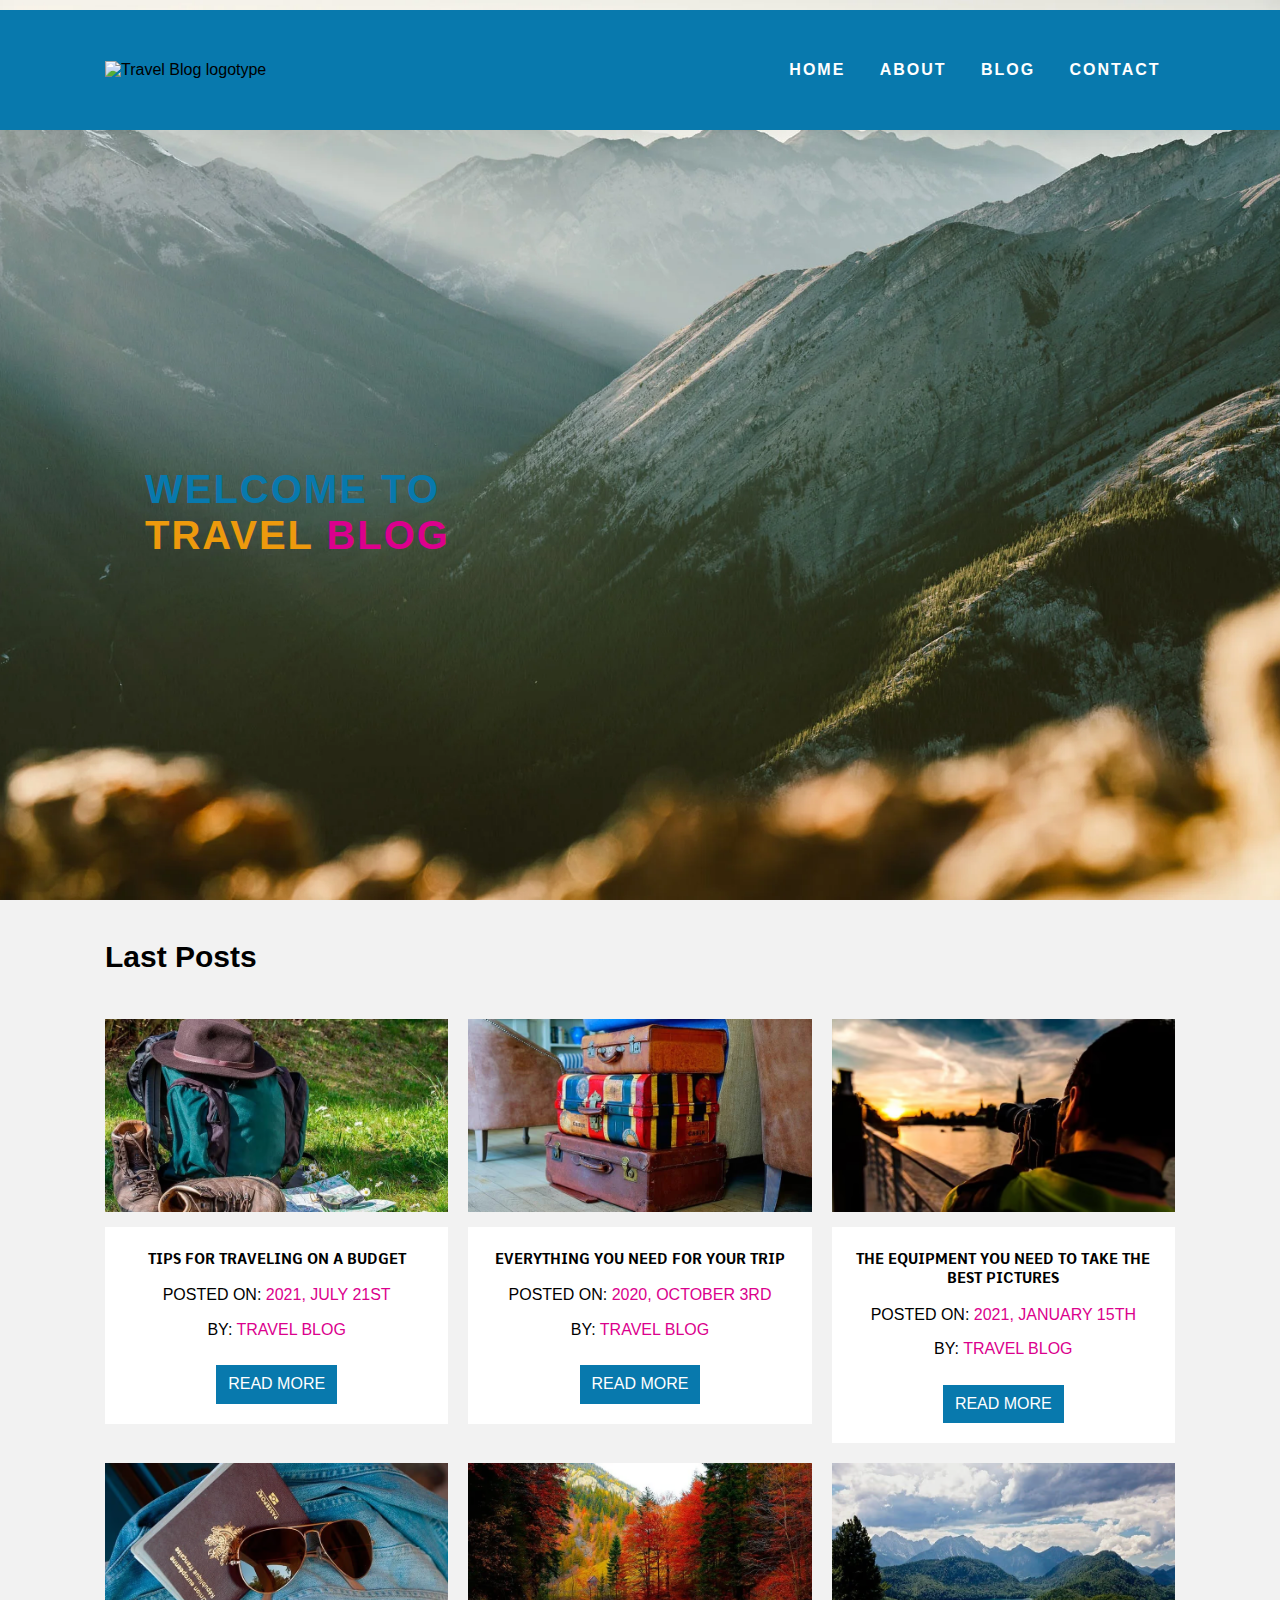
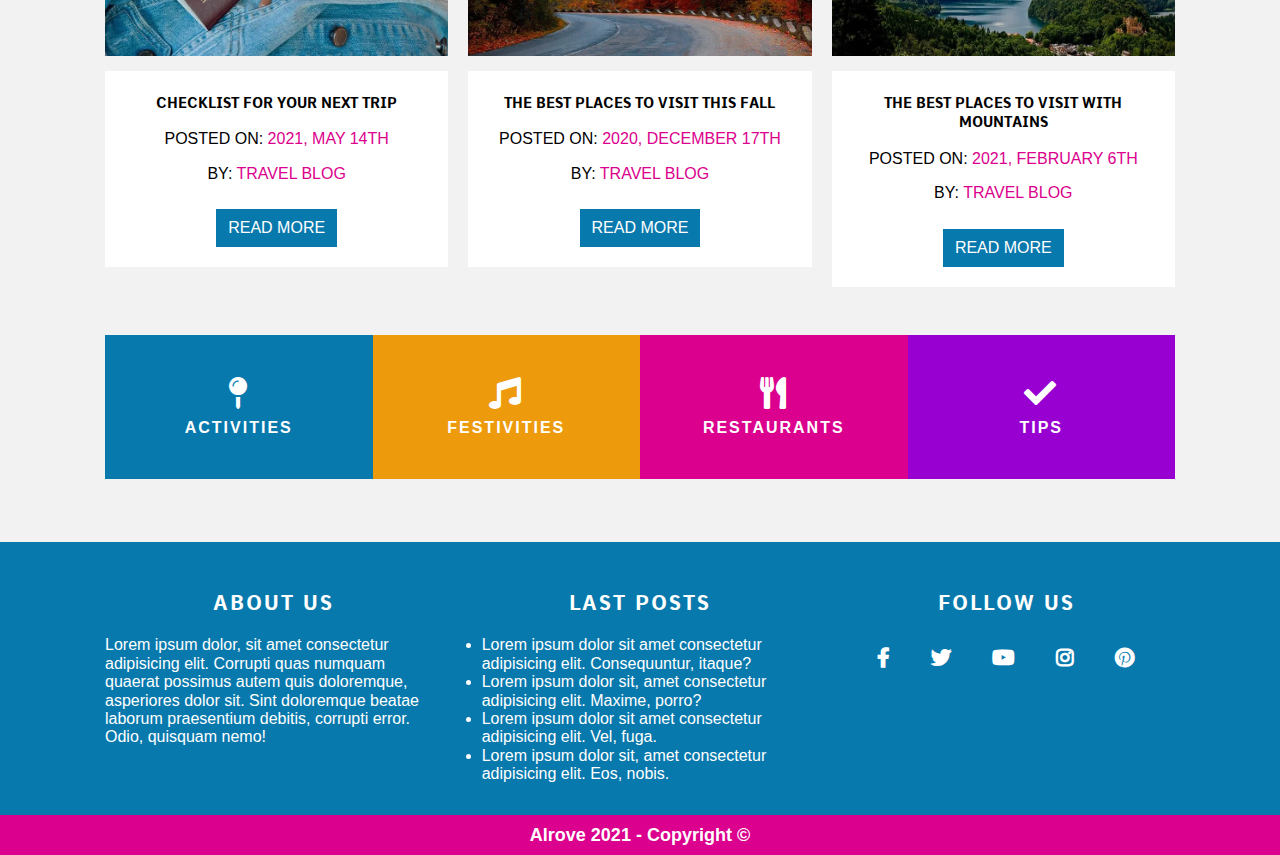
==== index.html @ 1241c1ed "Add files via upload" ====
<!DOCTYPE html>
<html lang="en-US">
    <head>
        <meta charset="UTF-8">
        <meta http-equiv="X-UA-Compatible" content="IE=edge">
        <meta name="viewport" content="width=device-width, initial-scale=1.0">
        <meta name="theme-color" content="#0879AD">
        <meta name="msapplication-TileColor" content="#0879AD">
        <meta name="description" content="The best place on the web to look for tips and advice on traveling.">
        <meta name="copyright" content="Alrove 2021 - Copyright &copy;">
        <meta name="author" content="Said Alejandro">
        <title>Home | Travel Blog</title>
        <!-- *** OG FACEBOOK *** -->
        <meta property="og:url" content="https://said-alrove.github.io/travel-blog/">
        <meta property="og:locale" content="en_US">
        <meta property="og:image" content="https://said-alrove.github.io/travel-blog/assets/icons/open-graph.png">
        <meta property="og:image:type" content="img/png">
        <meta property="og:image:width" content="800">
        <meta property="og:image:height" content="450">
        <meta property="og:image:alt" content="A backpack with a passport and glasses">
        <meta property="og:title" content="Home | Travel Blog">
        <meta property="og:description" content="The best place on the web to look for tips and advice on traveling.">
        <!-- *** OG TWITTER *** -->
        <meta name="twitter:card" content="summary_large_image"> 
        <meta name="twitter:creator" content="@said_alrove">
        <meta name="twitter:image" content="https://said-alrove.github.io/travel-blog/assets/icons/open-graph.png">
        <meta name="twitter:image:alt" content="A backpack with a passport and glasses">
        <meta name="twitter:title" content="Home | Travel Blog">
        <meta name="twitter:description" content="The best place on the web to look for tips and advice on traveling.">
        <!-- *** ICONS *** -->
        <link rel="apple-touch-icon" href="https://said-alrove.github.io/travel-blog/assets/icons/apple-touch-icon.png">
        <link rel="shortcut icon" href="https://said-alrove.github.io/travel-blog/assets/icons/icon-192.png"> 
        <link rel="icon" href="https://said-alrove.github.io/travel-blog/assets/icons/icon-192.png" type="img/png">
        <!-- *** FONT-AWESOME *** -->
        <link rel="preconnect" href="https://cdnjs.cloudflare.com/ajax/libs/font-awesome/5.15.3/css/all.min.css" crossorigin>
        <link rel="stylesheet" href="https://cdnjs.cloudflare.com/ajax/libs/font-awesome/5.15.3/css/all.min.css">
        <!-- *** RESET *** -->
        <link rel="preload" href="https://said-alrove.github.io/travel-blog/styles/normalize.css" as="style">
        <link rel="stylesheet" href="https://said-alrove.github.io/travel-blog/styles/normalize.css">
        <!-- *** STYLESHEET *** -->
        <link rel="preload" href="https://said-alrove.github.io/travel-blog/styles/app.css" as="style">
        <link rel="stylesheet" href="https://said-alrove.github.io/travel-blog/styles/app.css">
        <!-- *** EXTRA *** -->
        <link rel="canonical" href="https://said-alrove.github.io/travel-blog/">
        <link rel="preload" href="https://said-alrove.github.io/travel-blog/scripts/modernizr.js" as="script">
    </head>
    <body>
        <header class="header-container hero-container">
            <div class="bar-wrapper">
                <div class="container">
                    <div class="logotype-container">
                        <picture class="txt-center">
                            <source type="image/avif" srcset="https://said-alrove.github.io/travel-blog/assets/avif/logotype(1).avif">
                            <source type="image/webp" srcset="https://said-alrove.github.io/travel-blog/assets/webp/logotype(1).webp">
                            <img src="https://said-alrove.github.io/travel-blog/assets/webp/logotype(1).webp" alt="Travel Blog logotype">
                        </picture>
                    </div> <!-- .LOGOTYPE-CONTAINER -->
                    <nav class="nav-container">
                        <ul class="nav__list">
                            <li class="nav__item">
                                <a href="https://said-alrove.github.io/travel-blog/">Home</a>
                            </li>
                            <li class="nav__item">
                                <a href="https://said-alrove.github.io/travel-blog/">About</a>
                            </li>
                            <li class="nav__item">
                                <a href="https://said-alrove.github.io/travel-blog/">Blog</a>
                            </li>
                            <li class="nav__item">
                                <a href="https://said-alrove.github.io/travel-blog/">Contact</a>
                            </li>
                        </ul>
                    </nav> <!-- .NAV-CONTAINER -->
                </div> <!-- .CONTAINER -->
            </div> <!-- .BAR-CONTAINER -->
            <div class="hero-content">
                <div class="container">
                    <h1>Welcome to 
                        <span class="clr-2">Travel</span> 
                        <span class="clr-3">Blog</span>
                    </h1>
                </div>
            </div> <!-- .HERO-CONTENT -->
        </header>
        <div class="container">
            <main class="main-container">
                <h2>Last Posts</h2>
                <article class="blogpost">
                    <picture>
                        <source type="image/avif" srcset="https://said-alrove.github.io/travel-blog/assets/avif/blogpost(1)@1x.avif 400w,
                                                          https://said-alrove.github.io/travel-blog/assets/avif/blogpost(1)@2x.avif 800w">
                        <source type="image/webp" srcset="https://said-alrove.github.io/travel-blog/assets/webp/blogpost(1)@1x.webp 400w,
                                                          https://said-alrove.github.io/travel-blog/assets/webp/blogpost(1)@2x.webp 800w">
                        <img src="https://said-alrove.github.io/travel-blog/assets/webp/blogpost(1)@1x.webp" alt="Luggage in the forest" loading="lazy">
                    </picture> <!-- IMAGE -->
                    <div class="blogpost__content">
                        <h3 class="blogpost__heading">
                            Tips for traveling on a budget
                        </h3>
                        <p class="blogpost__paragraph">
                            Posted on: <span>2021, July 21st</span>
                        </p>
                        <p class="blogpost__paragraph">
                            By: <span>Travel Blog</span>
                        </p>
                        <a href="https://said-alrove.github.io/travel-blog/" class="button">Read More</a>
                    </div> <!-- CONTENT -->
                </article>
                <article class="blogpost">
                    <picture>
                        <source type="image/avif" srcset="https://said-alrove.github.io/travel-blog/assets/avif/blogpost(2)@1x.avif 400w,
                                                          https://said-alrove.github.io/travel-blog/assets/avif/blogpost(2)@2x.avif 800w">
                        <source type="image/webp" srcset="https://said-alrove.github.io/travel-blog/assets/webp/blogpost(2)@1x.webp 400w,
                                                          https://said-alrove.github.io/travel-blog/assets/webp/blogpost(2)@2x.webp 800w">
                        <img src="https://said-alrove.github.io/travel-blog/assets/webp/blogpost(2)@1x.webp" alt="Luggage bags" loading="lazy">
                    </picture> <!-- IMAGE -->
                    <div class="blogpost__content">
                        <h3 class="blogpost__heading">
                            Everything you need for your trip
                        </h3>
                        <p class="blogpost__paragraph">
                            Posted on: <span>2020, October 3rd</span>
                        </p>
                        <p class="blogpost__paragraph">
                            By: <span>Travel Blog</span>
                        </p>
                        <a href="https://said-alrove.github.io/travel-blog/" class="button">Read More</a>
                    </div> <!-- CONTENT -->
                </article>
                <article class="blogpost">
                    <picture>
                        <source type="image/avif" srcset="https://said-alrove.github.io/travel-blog/assets/avif/blogpost(3)@1x.avif 400w,
                                                          https://said-alrove.github.io/travel-blog/assets/avif/blogpost(3)@2x.avif 800w">
                        <source type="image/webp" srcset="https://said-alrove.github.io/travel-blog/assets/webp/blogpost(3)@1x.webp 400w,
                                                          https://said-alrove.github.io/travel-blog/assets/webp/blogpost(3)@2x.webp 800w">
                        <img src="https://said-alrove.github.io/travel-blog/assets/webp/blogpost(3)@1x.webp" alt="A person photographing the landscape" loading="lazy">
                    </picture> <!-- IMAGE -->
                    <div class="blogpost__content">
                        <h3 class="blogpost__heading">
                            The equipment you need to take the best pictures
                        </h3>
                        <p class="blogpost__paragraph">
                            Posted on: <span>2021, January 15th</span>
                        </p>
                        <p class="blogpost__paragraph">
                            By: <span>Travel Blog</span>
                        </p>
                        <a href="https://said-alrove.github.io/travel-blog/" class="button">Read More</a>          
                    </div> <!-- CONTENT -->
                </article>
                <article class="blogpost">
                    <picture>
                        <source type="image/avif" srcset="https://said-alrove.github.io/travel-blog/assets/avif/blogpost(4)@1x.avif 400w,
                                                          https://said-alrove.github.io/travel-blog/assets/avif/blogpost(4)@2x.avif 800w">
                        <source type="image/webp" srcset="https://said-alrove.github.io/travel-blog/assets/webp/blogpost(4)@1x.webp 400w,
                                                          https://said-alrove.github.io/travel-blog/assets/webp/blogpost(4)@2x.webp 800w">
                        <img src="https://said-alrove.github.io/travel-blog/assets/webp/blogpost(4)@1x.webp" alt="A backpack with a passport and glasses" loading="lazy">
                    </picture> <!-- IMAGE -->
                    <div class="blogpost__content">
                        <h3 class="blogpost__heading">
                            Checklist for your next trip
                        </h3>
                        <p class="blogpost__paragraph">
                            Posted on: <span>2021, May 14th</span>
                        </p>
                        <p class="blogpost__paragraph">
                            By: <span>Travel Blog</span>
                        </p>
                        <a href="https://said-alrove.github.io/travel-blog/" class="button">Read More</a>
                    </div> <!-- CONTENT -->
                </article>
                <article class="blogpost">
                    <picture>
                        <source type="image/avif" srcset="https://said-alrove.github.io/travel-blog/assets/avif/blogpost(5)@1x.avif 400w,
                                                          https://said-alrove.github.io/travel-blog/assets/avif/blogpost(5)@2x.avif 800w">
                        <source type="image/webp" srcset="https://said-alrove.github.io/travel-blog/assets/webp/blogpost(5)@1x.webp 400w,
                                                          https://said-alrove.github.io/travel-blog/assets/webp/blogpost(5)@2x.webp 800w">
                        <img src="https://said-alrove.github.io/travel-blog/assets/webp/blogpost(5)@1x.webp" alt="Autumn landscape" loading="lazy">
                    </picture> <!-- IMAGE -->
                    <div class="blogpost__content">
                        <h3 class="blogpost__heading">
                            The best places to visit this fall
                        </h3>
                        <p class="blogpost__paragraph">
                            Posted on: <span>2020, December 17th</span>
                        </p>
                        <p class="blogpost__paragraph">
                            By: <span>Travel Blog</span>
                        </p>
                        <a href="https://said-alrove.github.io/travel-blog/" class="button">Read More</a>   
                    </div> <!-- CONTENT -->
                </article>
                <article class="blogpost">
                    <picture>
                        <source type="image/avif" srcset="https://said-alrove.github.io/travel-blog/assets/avif/blogpost(6)@1x.avif 400w,
                                                          https://said-alrove.github.io/travel-blog/assets/avif/blogpost(6)@2x.avif 800w">
                        <source type="image/webp" srcset="https://said-alrove.github.io/travel-blog/assets/webp/blogpost(6)@1x.webp 400w,
                                                          https://said-alrove.github.io/travel-blog/assets/webp/blogpost(6)@2x.webp 800w">
                        <img src="https://said-alrove.github.io/travel-blog/assets/webp/blogpost(6)@1x.webp" alt="Forests landscape" loading="lazy">
                    </picture> <!-- IMAGE -->
                    <div class="blogpost__content">
                        <h3 class="blogpost__heading">
                            The best places to visit with mountains
                        </h3>
                        <p class="blogpost__paragraph">
                            Posted on: <span>2021, February 6th</span>
                        </p>
                        <p class="blogpost__paragraph">
                            By: <span>Travel Blog</span>
                        </p>
                        <a href="https://said-alrove.github.io/travel-blog/" class="button">Read More</a>       
                    </div> <!-- CONTENT -->
                </article>
            </main>
            <section class="cathegories-container">
                <nav class="nav-container">
                    <ul class="nav__list">
                        <li class="nav__item">
                            <a href="https://said-alrove.github.io/travel-blog/">
                                <i class="fas fa-map-pin"></i>
                                Activities
                            </a>
                        </li>
                        <li class="nav__item">
                            <a href="https://said-alrove.github.io/travel-blog/">
                                <i class="fas fa-music"></i>
                                Festivities
                            </a>
                        </li>
                        <li class="nav__item">
                            <a href="https://said-alrove.github.io/travel-blog/">
                                <i class="fas fa-utensils"></i>
                                Restaurants
                            </a>
                        </li>
                        <li class="nav__item">
                            <a href="https://said-alrove.github.io/travel-blog/">
                                <i class="fas fa-check"></i>
                                Tips
                            </a>
                        </li>
                    </ul>
                </nav>
            </section>
        </div>
        <footer class="footer-container">
            <div class="container">
                <section class="footer__section">
                    <h4 class="footer__heading">About Us</h4>
                    <p class="footer__text">
                        Lorem ipsum dolor, sit amet consectetur adipisicing elit. Corrupti quas numquam quaerat possimus autem quis doloremque, asperiores dolor sit. Sint doloremque beatae laborum praesentium debitis, corrupti error. Odio, quisquam nemo!
                    </p>
                </section> <!-- .FOOTER__SECTION -->
                <section class="footer__section">
                    <h4 class="footer__heading">Last Posts</h4>
                    <nav class="nav-container">
                        <ul class="nav__list">
                            <li class="nav__item">
                                Lorem ipsum dolor sit amet consectetur adipisicing elit. Consequuntur, itaque?
                            </li>
                            <li class="nav__item">
                                Lorem ipsum dolor sit, amet consectetur adipisicing elit. Maxime, porro?
                            </li>
                            <li class="nav__item">
                                Lorem ipsum dolor sit amet consectetur adipisicing elit. Vel, fuga.
                            </li>
                            <li class="nav__item">
                                Lorem ipsum dolor sit, amet consectetur adipisicing elit. Eos, nobis.
                            </li>
                        </ul>
                    </nav>
                </section> <!-- .FOOTER__SECTION -->
                <section class="footer__section">
                    <h4 class="footer__heading">Follow Us</h4>
                    <nav class="nav-container">
                        <ul class="nav__list">
                            <li class="nav__item">
                                <a href="http://www.facebook.com">
                                    <span>Facebook</span>
                                </a>
                            </li>
                            <li class="nav__item">
                                <a href="http://www.twitter.com/">
                                    <span>Twitter</span>
                                </a>
                            </li>
                            <li class="nav__item">
                                <a href="http://www.youtube.com/">
                                    <span>YouTube</span>
                                </a>
                            </li>
                            <li class="nav__item">
                                <a href="http://www.instagram.com/">
                                    <span>Instagram</span>
                                </a>
                            </li>
                            <li class="nav__item">
                                <a href="http://www.pinterest.com/">
                                    <span>Pinterest</span>
                                </a>
                            </li>                            
                        </ul>
                    </nav>
                </section> <!-- .FOOTER__SECTION -->
            </div>
            <p class="copyright">
                Alrove 2021 - Copyright &copy;
            </p>
        </footer>
        <script src="https://said-alrove.github.io/travel-blog/scripts/modernizr.js">
        </script>
    </body>
</html>
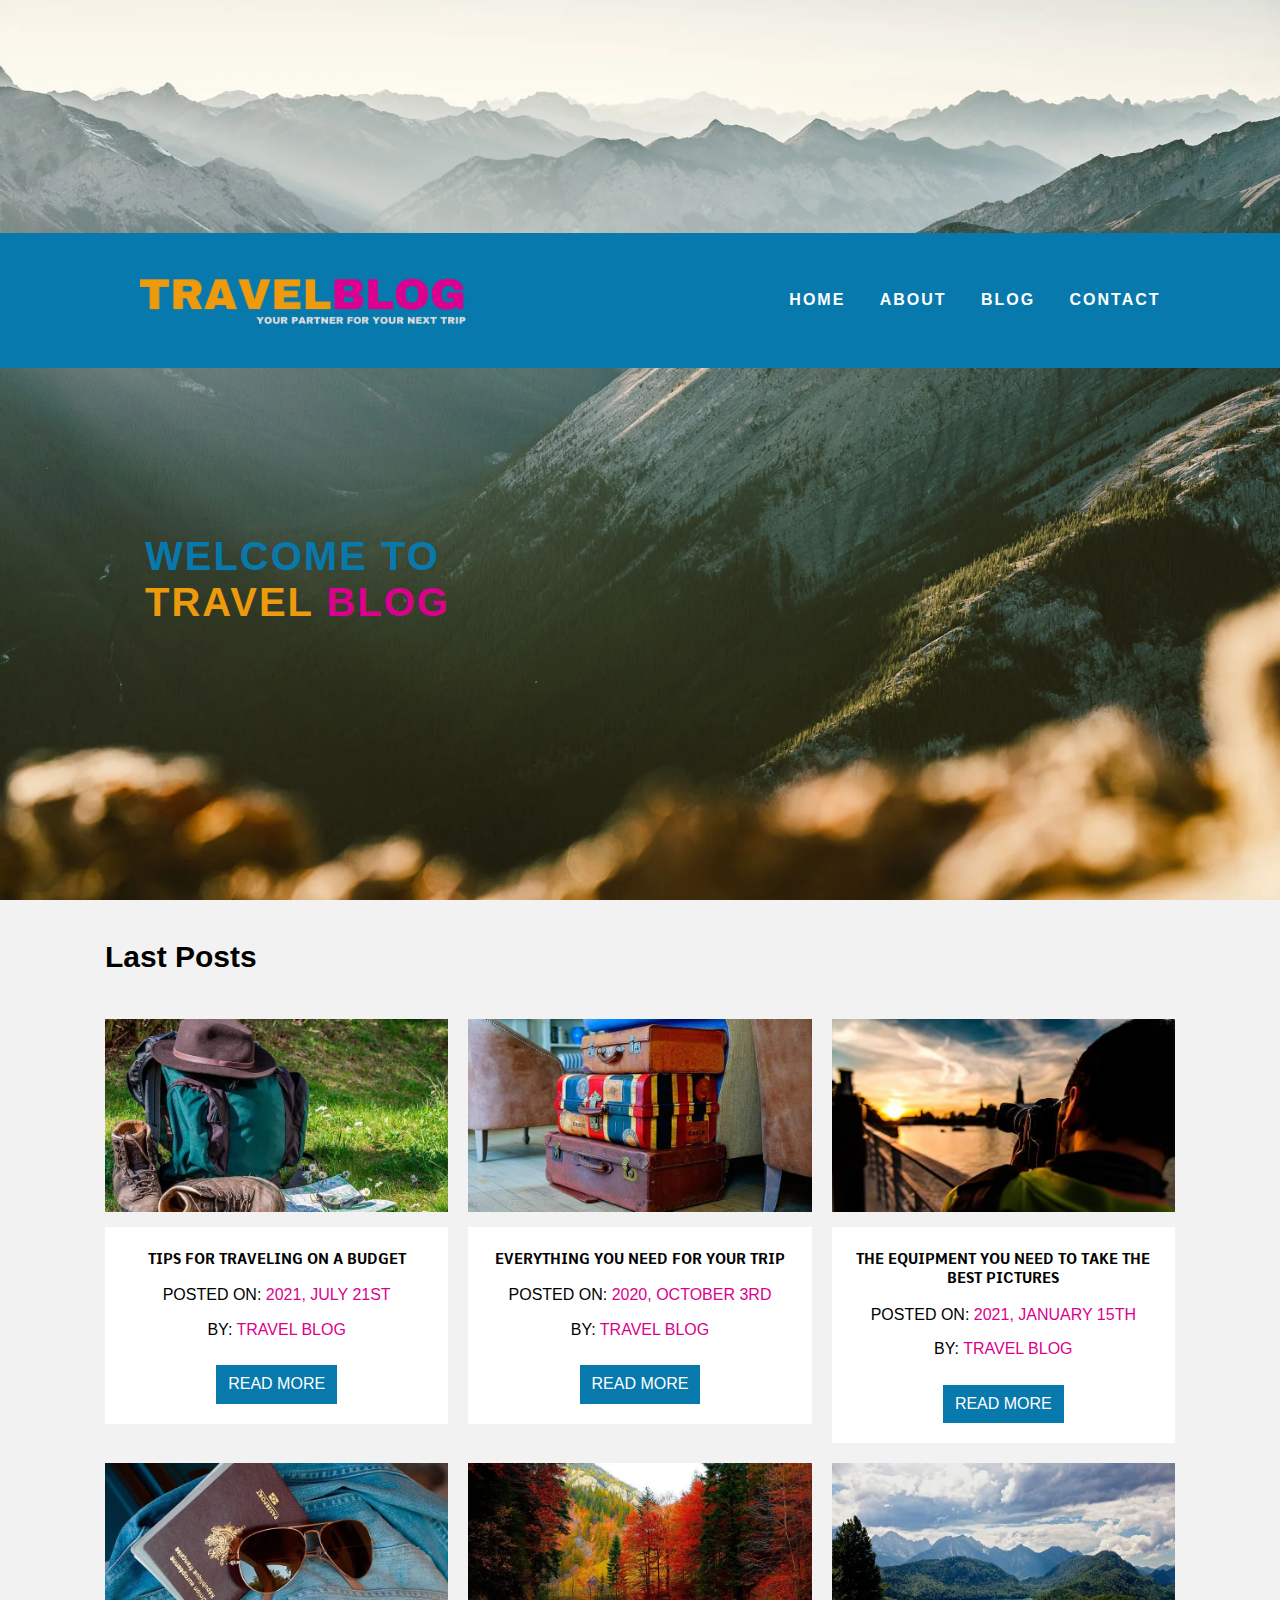
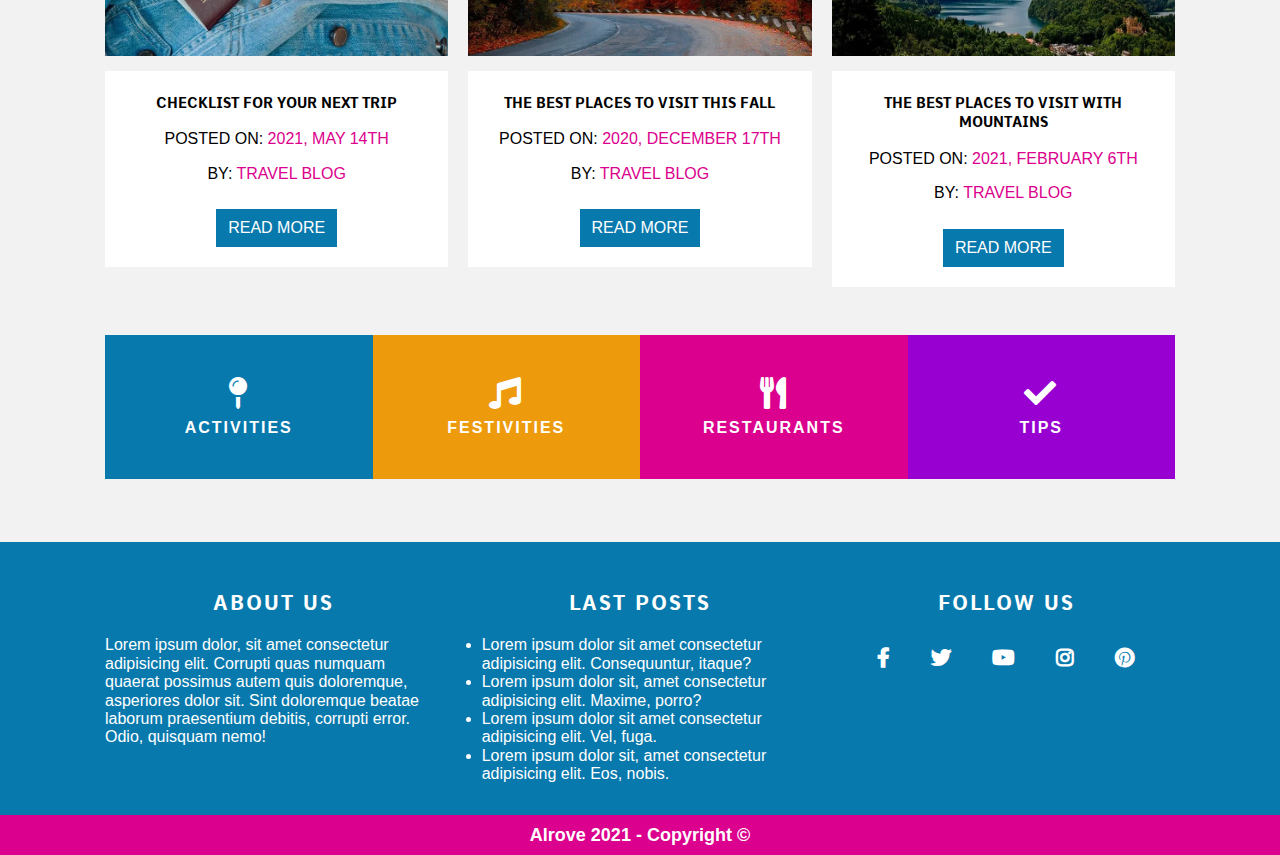
==== commit 4fcb2146: "Add files via upload" ====
--- a/index.html
+++ b/index.html
@@ -13,7 +13,7 @@
         <!-- *** OG FACEBOOK *** -->
         <meta property="og:url" content="https://said-alrove.github.io/travel-blog/">
         <meta property="og:locale" content="en_US">
-        <meta property="og:image" content="https://said-alrove.github.io/travel-blog/assets/icons/open-graph.png">
+        <meta property="og:image" content="https://said-alrove.github.io/travel-blog/assets/icons/open-graph(1).png">
         <meta property="og:image:type" content="img/png">
         <meta property="og:image:width" content="800">
         <meta property="og:image:height" content="450">
@@ -23,7 +23,7 @@
         <!-- *** OG TWITTER *** -->
         <meta name="twitter:card" content="summary_large_image"> 
         <meta name="twitter:creator" content="@said_alrove">
-        <meta name="twitter:image" content="https://said-alrove.github.io/travel-blog/assets/icons/open-graph.png">
+        <meta name="twitter:image" content="https://said-alrove.github.io/travel-blog/assets/icons/open-graph(1).png">
         <meta name="twitter:image:alt" content="A backpack with a passport and glasses">
         <meta name="twitter:title" content="Home | Travel Blog">
         <meta name="twitter:description" content="The best place on the web to look for tips and advice on traveling.">
@@ -58,13 +58,13 @@
                     <nav class="nav-container">
                         <ul class="nav__list">
                             <li class="nav__item">
-                                <a href="https://said-alrove.github.io/travel-blog/">Home</a>
+                                <a href="https://said-alrove.github.io/travel-blog/index.html">Home</a>
                             </li>
                             <li class="nav__item">
                                 <a href="https://said-alrove.github.io/travel-blog/">About</a>
                             </li>
                             <li class="nav__item">
-                                <a href="https://said-alrove.github.io/travel-blog/">Blog</a>
+                                <a href="https://said-alrove.github.io/travel-blog/index.html#blog">Blog</a>
                             </li>
                             <li class="nav__item">
                                 <a href="https://said-alrove.github.io/travel-blog/">Contact</a>
@@ -72,7 +72,7 @@
                         </ul>
                     </nav> <!-- .NAV-CONTAINER -->
                 </div> <!-- .CONTAINER -->
-            </div> <!-- .BAR-CONTAINER -->
+            </div> <!-- .BAR-WRAPPER -->
             <div class="hero-content">
                 <div class="container">
                     <h1>Welcome to 
@@ -83,7 +83,7 @@
             </div> <!-- .HERO-CONTENT -->
         </header>
         <div class="container">
-            <main class="main-container">
+            <main class="main-container" id="blog">
                 <h2>Last Posts</h2>
                 <article class="blogpost">
                     <picture>
@@ -91,7 +91,7 @@
                                                           https://said-alrove.github.io/travel-blog/assets/avif/blogpost(1)@2x.avif 800w">
                         <source type="image/webp" srcset="https://said-alrove.github.io/travel-blog/assets/webp/blogpost(1)@1x.webp 400w,
                                                           https://said-alrove.github.io/travel-blog/assets/webp/blogpost(1)@2x.webp 800w">
-                        <img src="https://said-alrove.github.io/travel-blog/assets/webp/blogpost(1)@1x.webp" alt="Luggage in the forest" loading="lazy">
+                        <img src="https://said-alrove.github.io/travel-blog/assets/webp/blogpost(1)@2x.webp" alt="Luggage in the forest" loading="lazy">
                     </picture> <!-- IMAGE -->
                     <div class="blogpost__content">
                         <h3 class="blogpost__heading">
@@ -103,7 +103,7 @@
                         <p class="blogpost__paragraph">
                             By: <span>Travel Blog</span>
                         </p>
-                        <a href="https://said-alrove.github.io/travel-blog/" class="button">Read More</a>
+                        <a href="https://said-alrove.github.io/travel-blog/blogpost.html" class="button">Read More</a>
                     </div> <!-- CONTENT -->
                 </article>
                 <article class="blogpost">
@@ -112,7 +112,7 @@
                                                           https://said-alrove.github.io/travel-blog/assets/avif/blogpost(2)@2x.avif 800w">
                         <source type="image/webp" srcset="https://said-alrove.github.io/travel-blog/assets/webp/blogpost(2)@1x.webp 400w,
                                                           https://said-alrove.github.io/travel-blog/assets/webp/blogpost(2)@2x.webp 800w">
-                        <img src="https://said-alrove.github.io/travel-blog/assets/webp/blogpost(2)@1x.webp" alt="Luggage bags" loading="lazy">
+                        <img src="https://said-alrove.github.io/travel-blog/assets/webp/blogpost(2)@2x.webp" alt="Luggage bags" loading="lazy">
                     </picture> <!-- IMAGE -->
                     <div class="blogpost__content">
                         <h3 class="blogpost__heading">
@@ -124,7 +124,7 @@
                         <p class="blogpost__paragraph">
                             By: <span>Travel Blog</span>
                         </p>
-                        <a href="https://said-alrove.github.io/travel-blog/" class="button">Read More</a>
+                        <a href="https://said-alrove.github.io/travel-blog/blogpost.html" class="button">Read More</a>
                     </div> <!-- CONTENT -->
                 </article>
                 <article class="blogpost">
@@ -133,7 +133,7 @@
                                                           https://said-alrove.github.io/travel-blog/assets/avif/blogpost(3)@2x.avif 800w">
                         <source type="image/webp" srcset="https://said-alrove.github.io/travel-blog/assets/webp/blogpost(3)@1x.webp 400w,
                                                           https://said-alrove.github.io/travel-blog/assets/webp/blogpost(3)@2x.webp 800w">
-                        <img src="https://said-alrove.github.io/travel-blog/assets/webp/blogpost(3)@1x.webp" alt="A person photographing the landscape" loading="lazy">
+                        <img src="https://said-alrove.github.io/travel-blog/assets/webp/blogpost(3)@2x.webp" alt="A person photographing the landscape" loading="lazy">
                     </picture> <!-- IMAGE -->
                     <div class="blogpost__content">
                         <h3 class="blogpost__heading">
@@ -145,7 +145,7 @@
                         <p class="blogpost__paragraph">
                             By: <span>Travel Blog</span>
                         </p>
-                        <a href="https://said-alrove.github.io/travel-blog/" class="button">Read More</a>          
+                        <a href="https://said-alrove.github.io/travel-blog/blogpost.html" class="button">Read More</a>          
                     </div> <!-- CONTENT -->
                 </article>
                 <article class="blogpost">
@@ -154,7 +154,7 @@
                                                           https://said-alrove.github.io/travel-blog/assets/avif/blogpost(4)@2x.avif 800w">
                         <source type="image/webp" srcset="https://said-alrove.github.io/travel-blog/assets/webp/blogpost(4)@1x.webp 400w,
                                                           https://said-alrove.github.io/travel-blog/assets/webp/blogpost(4)@2x.webp 800w">
-                        <img src="https://said-alrove.github.io/travel-blog/assets/webp/blogpost(4)@1x.webp" alt="A backpack with a passport and glasses" loading="lazy">
+                        <img src="https://said-alrove.github.io/travel-blog/assets/webp/blogpost(4)@2x.webp" alt="A backpack with a passport and glasses" loading="lazy">
                     </picture> <!-- IMAGE -->
                     <div class="blogpost__content">
                         <h3 class="blogpost__heading">
@@ -166,7 +166,7 @@
                         <p class="blogpost__paragraph">
                             By: <span>Travel Blog</span>
                         </p>
-                        <a href="https://said-alrove.github.io/travel-blog/" class="button">Read More</a>
+                        <a href="https://said-alrove.github.io/travel-blog/blogpost.html" class="button">Read More</a>
                     </div> <!-- CONTENT -->
                 </article>
                 <article class="blogpost">
@@ -175,7 +175,7 @@
                                                           https://said-alrove.github.io/travel-blog/assets/avif/blogpost(5)@2x.avif 800w">
                         <source type="image/webp" srcset="https://said-alrove.github.io/travel-blog/assets/webp/blogpost(5)@1x.webp 400w,
                                                           https://said-alrove.github.io/travel-blog/assets/webp/blogpost(5)@2x.webp 800w">
-                        <img src="https://said-alrove.github.io/travel-blog/assets/webp/blogpost(5)@1x.webp" alt="Autumn landscape" loading="lazy">
+                        <img src="https://said-alrove.github.io/travel-blog/assets/webp/blogpost(5)@2x.webp" alt="Autumn landscape" loading="lazy">
                     </picture> <!-- IMAGE -->
                     <div class="blogpost__content">
                         <h3 class="blogpost__heading">
@@ -187,7 +187,7 @@
                         <p class="blogpost__paragraph">
                             By: <span>Travel Blog</span>
                         </p>
-                        <a href="https://said-alrove.github.io/travel-blog/" class="button">Read More</a>   
+                        <a href="https://said-alrove.github.io/travel-blog/blogpost.html" class="button">Read More</a>   
                     </div> <!-- CONTENT -->
                 </article>
                 <article class="blogpost">
@@ -196,7 +196,7 @@
                                                           https://said-alrove.github.io/travel-blog/assets/avif/blogpost(6)@2x.avif 800w">
                         <source type="image/webp" srcset="https://said-alrove.github.io/travel-blog/assets/webp/blogpost(6)@1x.webp 400w,
                                                           https://said-alrove.github.io/travel-blog/assets/webp/blogpost(6)@2x.webp 800w">
-                        <img src="https://said-alrove.github.io/travel-blog/assets/webp/blogpost(6)@1x.webp" alt="Forests landscape" loading="lazy">
+                        <img src="https://said-alrove.github.io/travel-blog/assets/webp/blogpost(6)@2x.webp" alt="Forests landscape" loading="lazy">
                     </picture> <!-- IMAGE -->
                     <div class="blogpost__content">
                         <h3 class="blogpost__heading">
@@ -208,7 +208,7 @@
                         <p class="blogpost__paragraph">
                             By: <span>Travel Blog</span>
                         </p>
-                        <a href="https://said-alrove.github.io/travel-blog/" class="button">Read More</a>       
+                        <a href="https://said-alrove.github.io/travel-blog/blogpost.html" class="button">Read More</a>       
                     </div> <!-- CONTENT -->
                 </article>
             </main>
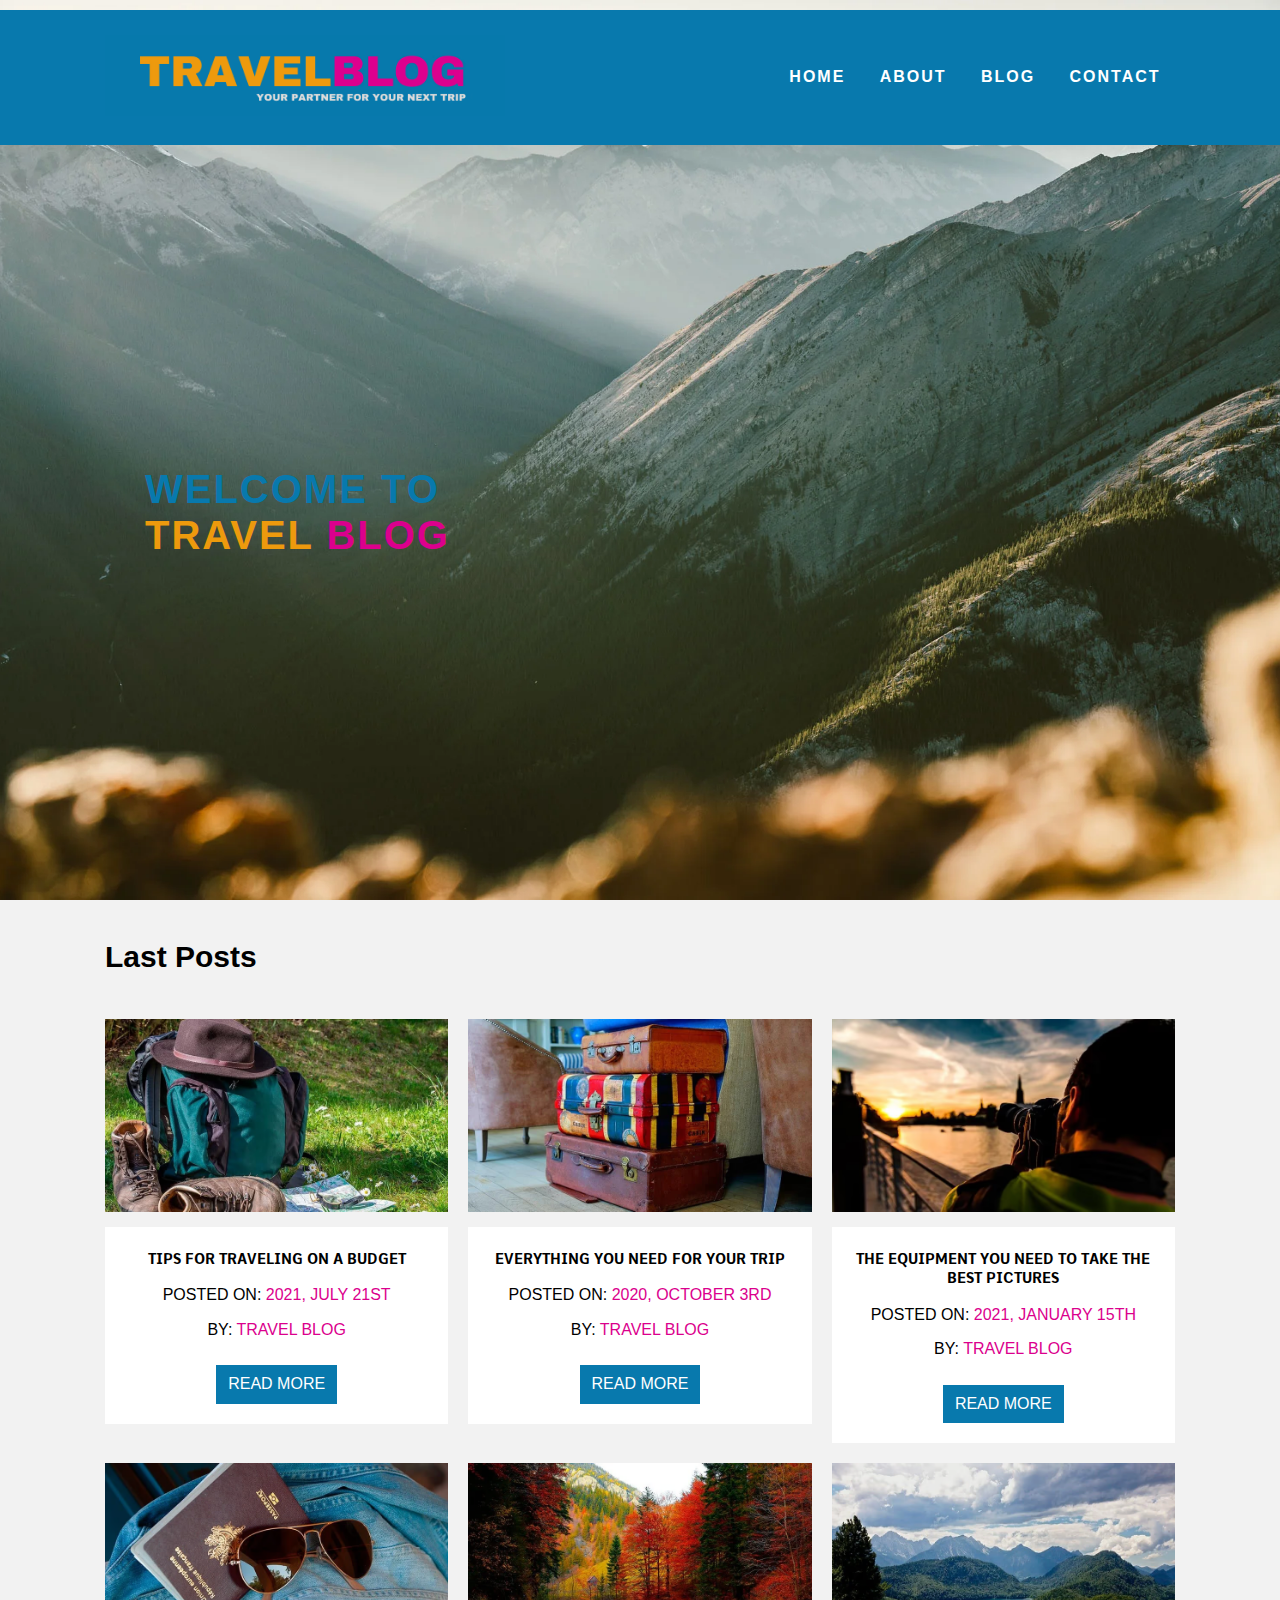
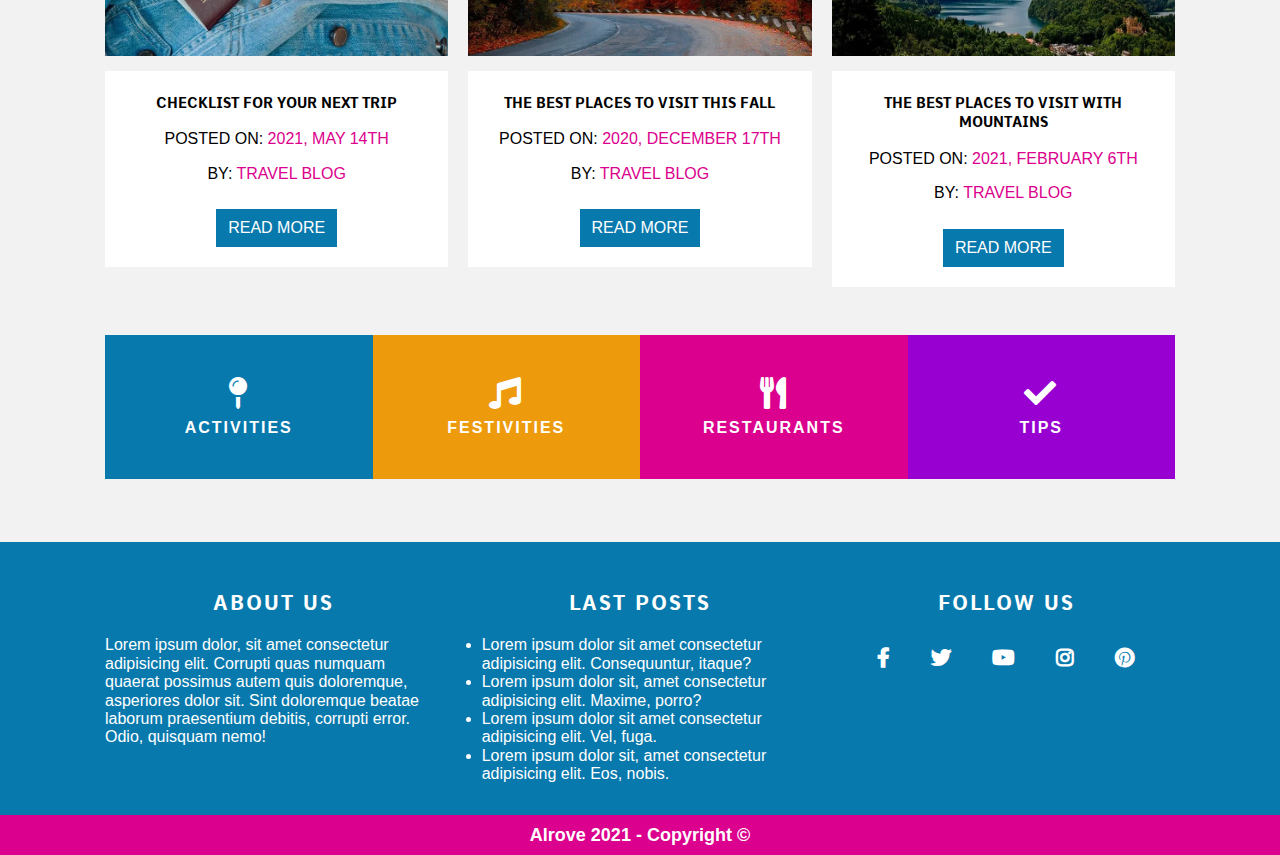
==== commit ba7d8a43: "Add files via upload" ====
--- a/index.html
+++ b/index.html
@@ -38,8 +38,8 @@
         <link rel="preload" href="https://said-alrove.github.io/travel-blog/styles/normalize.css" as="style">
         <link rel="stylesheet" href="https://said-alrove.github.io/travel-blog/styles/normalize.css">
         <!-- *** STYLESHEET *** -->
-        <link rel="preload" href="https://said-alrove.github.io/travel-blog/styles/app.css" as="style">
-        <link rel="stylesheet" href="https://said-alrove.github.io/travel-blog/styles/app.css">
+        <link rel="preload" href="styles/app.css" as="style">
+        <link rel="stylesheet" href="styles/app.css">
         <!-- *** EXTRA *** -->
         <link rel="canonical" href="https://said-alrove.github.io/travel-blog/">
         <link rel="preload" href="https://said-alrove.github.io/travel-blog/scripts/modernizr.js" as="script">
--- a/styles/app.css
+++ b/styles/app.css
@@ -0,0 +1,487 @@
+@charset "UTF-8";
+@font-face {
+  font-family: "Comme";
+  src: url("../assets/fonts/Comme-Regular-webfont.woff") format("woff");
+  font-weight: normal;
+  font-style: normal;
+}
+@font-face {
+  font-family: "Comme";
+  src: url("../assets/fonts/Comme-Bold-webfont.woff") format("woff");
+  font-weight: bold;
+  font-style: normal;
+}
+html {
+  min-width: 37.5rem;
+  font-size: 62.5%;
+  box-sizing: border-box;
+  scroll-behavior: smooth;
+}
+
+body {
+  font-family: -apple-system, BlinkMacSystemFont, "Segoe UI", Roboto, Oxygen, Ubuntu, Cantarell, "Open Sans", "Helvetica Neue", sans-serif;
+  font-size: 16px;
+  background-color: #F2F2F2;
+}
+
+*,
+*::before,
+*::after {
+  box-sizing: inherit;
+}
+
+img {
+  max-width: 100%;
+}
+
+ul {
+  padding: 0;
+  list-style: none;
+}
+
+figure {
+  margin: 0;
+}
+
+h1 {
+  font-size: 3.8rem;
+}
+
+h2 {
+  font-size: 3rem;
+}
+
+h3,
+h4 {
+  font-family: "Comme";
+}
+
+a {
+  text-decoration: none;
+  color: #FFF;
+}
+
+figcaption {
+  margin-block: 0.5rem;
+  font-size: 1.2rem;
+  font-style: italic;
+}
+
+.container {
+  margin-inline: auto;
+  max-width: 110rem;
+  padding: 1.5rem;
+}
+
+.clr-1 {
+  color: #0879AD;
+}
+
+.clr-2 {
+  color: #ED9A0D;
+}
+
+.clr-3 {
+  color: #DB008D;
+}
+
+.nav__item a {
+  display: block;
+  padding-block: 1rem;
+  font-size: 1.6rem;
+  font-weight: bold;
+  text-transform: uppercase;
+  letter-spacing: 0.2rem;
+  color: #FFF;
+}
+
+.txt-center {
+  text-align: center;
+}
+
+.button {
+  display: inline-block;
+  margin-block: 1rem;
+  padding: 1rem 1.2rem;
+  background-color: #0879AD;
+  color: #FFF;
+}
+
+.hero-container {
+  position: relative;
+  display: flex;
+  flex-direction: column;
+  justify-content: center;
+  height: 140vh;
+  background-position: center center;
+  background-repeat: no-repeat;
+  background-size: cover;
+  background-attachment: fixed;
+}
+@media (min-width: 912px) {
+  .hero-container {
+    height: 100vh;
+  }
+}
+.webp .hero-container {
+  background-image: url("../assets/webp/hero@1x.webp");
+}
+@media (min-width: 912px) {
+  .webp .hero-container {
+    background-image: url("../assets/webp/hero@2x.webp");
+  }
+}
+.no-webp .hero-container {
+  background-image: url("../assets/jpg/hero@1x.jpg");
+}
+@media (min-width: 912px) {
+  .no-webp .hero-container {
+    background-image: url("../assets/jpg/hero@2x.jpg");
+  }
+}
+
+.bar-wrapper {
+  position: absolute;
+  top: 1rem;
+  width: 100%;
+  padding-block: 1rem;
+  background-color: #0879AD;
+}
+.bar-wrapper > .container {
+  display: flex;
+  flex-direction: column;
+  gap: 2rem;
+}
+@media (min-width: 912px) {
+  .bar-wrapper > .container {
+    display: flex;
+    flex-direction: initial;
+    justify-content: space-between;
+  }
+}
+
+.logotype-container {
+  display: flex;
+  justify-content: center;
+  align-items: center;
+}
+.logotype-container img {
+  max-width: 30rem;
+}
+@media (min-width: 768px) {
+  .logotype-container img {
+    max-width: 40rem;
+  }
+}
+
+.bar-wrapper .nav-container {
+  display: flex;
+  align-items: center;
+}
+@media (min-width: 912px) {
+  .bar-wrapper .nav-container {
+    flex: 0 0 40rem;
+  }
+}
+
+.bar-wrapper .nav__list {
+  display: flex;
+  flex-direction: column;
+  align-items: center;
+  gap: 2rem;
+  flex: 1 0;
+}
+@media (min-width: 768px) {
+  .bar-wrapper .nav__list {
+    display: flex;
+    flex-direction: initial;
+    justify-content: space-evenly;
+  }
+}
+
+.hero-content h1 {
+  margin-block-start: 15rem;
+  margin-inline-start: 2rem;
+  max-width: 40rem;
+  font-size: 4rem;
+  text-transform: uppercase;
+  letter-spacing: 0.2rem;
+  color: #0879AD;
+}
+@media (min-width: 768px) {
+  .hero-content h1 {
+    margin-inline-start: 4rem;
+  }
+}
+
+.footer-container {
+  padding-block-start: 1.6rem;
+  background-color: #0879AD;
+  color: #FFF;
+}
+.footer-container > .container {
+  text-align: center;
+}
+@media (min-width: 768px) {
+  .footer-container > .container {
+    display: grid;
+    grid-template-columns: repeat(3, 1fr);
+    gap: 3rem;
+    text-align: unset;
+  }
+}
+
+.footer__section:nth-child(2) .nav__list {
+  padding-inline: 1rem;
+  list-style: disc;
+}
+
+.footer__section:nth-child(3) .nav__list {
+  display: flex;
+  justify-content: space-evenly;
+}
+
+.footer__section:nth-child(3) .nav__item {
+  text-align: center;
+}
+.footer__section:nth-child(3) .nav__item a::before {
+  font-family: "Font Awesome 5 Brands";
+  font-size: 2rem;
+  color: #FFF;
+}
+.footer__section:nth-child(3) .nav__item a[href*=facebook]::before {
+  content: "";
+}
+.footer__section:nth-child(3) .nav__item a[href*=twitter]::before {
+  content: "";
+}
+.footer__section:nth-child(3) .nav__item a[href*=youtube]::before {
+  content: "";
+}
+.footer__section:nth-child(3) .nav__item a[href*=instagram]::before {
+  content: "";
+}
+.footer__section:nth-child(3) .nav__item a[href*=pinterest]::before {
+  content: "";
+}
+.footer__section:nth-child(3) .nav__item span {
+  display: none;
+}
+
+.footer__heading {
+  margin-block: 2rem;
+  font-size: 2rem;
+  text-transform: uppercase;
+  letter-spacing: 0.2rem;
+}
+@media (min-width: 768px) {
+  .footer__heading {
+    text-align: center;
+  }
+}
+
+.copyright {
+  margin-block: 0;
+  padding-block: 1rem;
+  font-size: 1.8rem;
+  font-weight: bold;
+  text-align: center;
+  background-color: #DB008D;
+}
+
+.main-container {
+  display: grid;
+  grid-template-columns: repeat(auto-fit, minmax(30rem, 1fr));
+  gap: 2rem;
+}
+.main-container > h2 {
+  grid-column: 1/-1;
+}
+
+.blogpost {
+  display: flex;
+  flex-direction: column;
+  gap: 1rem;
+}
+
+.blogpost__content {
+  padding: 1rem;
+  text-align: center;
+  text-transform: uppercase;
+  background-color: #FFF;
+}
+
+.blogpost__heading {
+  font-size: 1.4rem;
+  line-height: 1.4;
+}
+
+.blogpost__paragraph span {
+  color: #DB008D;
+}
+
+.cathegories-container .nav__list {
+  margin-block: 4.8rem;
+}
+@media (min-width: 768px) {
+  .cathegories-container .nav__list {
+    display: grid;
+    grid-template-columns: repeat(2, 1fr);
+  }
+}
+@media (min-width: 1080px) {
+  .cathegories-container .nav__list {
+    display: grid;
+    grid-template-columns: repeat(4, 1fr);
+  }
+}
+
+.cathegories-container .nav__item {
+  padding: 3.2rem;
+}
+.cathegories-container .nav__item a {
+  display: flex;
+  flex-direction: column;
+  align-items: center;
+  gap: 1rem;
+}
+.cathegories-container .nav__item i {
+  font-size: 3.2rem;
+}
+
+.cathegories-container .nav__item:nth-child(1) {
+  background-color: #0879AD;
+}
+
+.cathegories-container .nav__item:nth-child(2) {
+  background-color: #ED9A0D;
+}
+
+.cathegories-container .nav__item:nth-child(3) {
+  background-color: #DB008D;
+}
+
+.cathegories-container .nav__item:nth-child(4) {
+  background-color: #9800D1;
+}
+
+.header-wrapper > .bar-wrapper {
+  position: initial;
+}
+
+@media (min-width: 912px) {
+  .blogpost-container {
+    display: grid;
+    grid-template-columns: 1fr 3fr;
+    grid-template-areas: "sidebar-container content-container";
+  }
+}
+@media (min-width: 912px) {
+  .blogpost-container > .sidebar-container {
+    grid-area: "sidebar-container";
+  }
+
+  .blogpost-container > .post-container {
+    grid-area: "content-container";
+  }
+}
+
+.sidebar-container {
+  background-color: #E5E5E5;
+}
+.nav__heading {
+  padding-block-start: 6rem;
+  font-size: 1.6rem;
+  text-align: center;
+  letter-spacing: 0.1rem;
+}
+
+.sidebar-container .nav__list {
+  padding: 3rem;
+}
+
+.sidebar-container .nav__item {
+  margin-block: 3rem;
+  cursor: pointer;
+}
+
+.sidebar-container .nav__item::before {
+  content: "▶";
+  color: #0879AD;
+  margin-inline-end: 1rem;
+  transition: color 300ms ease-in-out;
+}
+
+.sidebar-container .nav__item:hover::before {
+  color: #ED9A0D;
+}
+
+.sidebar-container .nav__item > a {
+  all: unset;
+  font-family: "Comme";
+}
+
+.sidebar-container .nav__item:hover > a {
+  text-decoration: underline;
+}
+
+.post-container .post__hero .post__heading {
+  width: 90%;
+  margin-inline: auto;
+  font-family: "Comme";
+  text-align: center;
+}
+.post-container .post__hero img {
+  width: 90%;
+}
+.post-container .post__content {
+  margin-inline: auto;
+  width: 90%;
+  padding-block-end: 2rem;
+}
+
+.post__section {
+  padding-block: 1rem;
+}
+@media (min-width: 912px) {
+  .post__section img {
+    max-width: 70%;
+  }
+}
+
+.bar-wrapper .nav__item > a:hover {
+  color: #e6e6e6;
+}
+
+.footer__section:nth-child(3) .nav__item {
+  text-align: center;
+}
+.footer__section:nth-child(3) .nav__item a:hover::before {
+  color: #e6e6e6;
+}
+
+.cathegories-container .nav__item:nth-child(1):hover {
+  background-color: #076d9c;
+}
+
+.cathegories-container .nav__item:nth-child(2):hover {
+  background-color: #d58b0c;
+}
+
+.cathegories-container .nav__item:nth-child(3):hover {
+  background-color: #c5007f;
+}
+
+.cathegories-container .nav__item:nth-child(4):hover {
+  background-color: #8900bc;
+}
+
+.post__section:target .section__heading {
+  color: #ED9A0D;
+}
+
+.button:hover {
+  background-color: #076d9c;
+}
+
+/*# sourceMappingURL=app.css.map */
--- a/styles/app.css
+++ b/styles/app.css
@@ -0,0 +1,487 @@
+@charset "UTF-8";
+@font-face {
+  font-family: "Comme";
+  src: url("../assets/fonts/Comme-Regular-webfont.woff") format("woff");
+  font-weight: normal;
+  font-style: normal;
+}
+@font-face {
+  font-family: "Comme";
+  src: url("../assets/fonts/Comme-Bold-webfont.woff") format("woff");
+  font-weight: bold;
+  font-style: normal;
+}
+html {
+  min-width: 37.5rem;
+  font-size: 62.5%;
+  box-sizing: border-box;
+  scroll-behavior: smooth;
+}
+
+body {
+  font-family: -apple-system, BlinkMacSystemFont, "Segoe UI", Roboto, Oxygen, Ubuntu, Cantarell, "Open Sans", "Helvetica Neue", sans-serif;
+  font-size: 16px;
+  background-color: #F2F2F2;
+}
+
+*,
+*::before,
+*::after {
+  box-sizing: inherit;
+}
+
+img {
+  max-width: 100%;
+}
+
+ul {
+  padding: 0;
+  list-style: none;
+}
+
+figure {
+  margin: 0;
+}
+
+h1 {
+  font-size: 3.8rem;
+}
+
+h2 {
+  font-size: 3rem;
+}
+
+h3,
+h4 {
+  font-family: "Comme";
+}
+
+a {
+  text-decoration: none;
+  color: #FFF;
+}
+
+figcaption {
+  margin-block: 0.5rem;
+  font-size: 1.2rem;
+  font-style: italic;
+}
+
+.container {
+  margin-inline: auto;
+  max-width: 110rem;
+  padding: 1.5rem;
+}
+
+.clr-1 {
+  color: #0879AD;
+}
+
+.clr-2 {
+  color: #ED9A0D;
+}
+
+.clr-3 {
+  color: #DB008D;
+}
+
+.nav__item a {
+  display: block;
+  padding-block: 1rem;
+  font-size: 1.6rem;
+  font-weight: bold;
+  text-transform: uppercase;
+  letter-spacing: 0.2rem;
+  color: #FFF;
+}
+
+.txt-center {
+  text-align: center;
+}
+
+.button {
+  display: inline-block;
+  margin-block: 1rem;
+  padding: 1rem 1.2rem;
+  background-color: #0879AD;
+  color: #FFF;
+}
+
+.hero-container {
+  position: relative;
+  display: flex;
+  flex-direction: column;
+  justify-content: center;
+  height: 140vh;
+  background-position: center center;
+  background-repeat: no-repeat;
+  background-size: cover;
+  background-attachment: fixed;
+}
+@media (min-width: 912px) {
+  .hero-container {
+    height: 100vh;
+  }
+}
+.webp .hero-container {
+  background-image: url("../assets/webp/hero@1x.webp");
+}
+@media (min-width: 912px) {
+  .webp .hero-container {
+    background-image: url("../assets/webp/hero@2x.webp");
+  }
+}
+.no-webp .hero-container {
+  background-image: url("../assets/jpg/hero@1x.jpg");
+}
+@media (min-width: 912px) {
+  .no-webp .hero-container {
+    background-image: url("../assets/jpg/hero@2x.jpg");
+  }
+}
+
+.bar-wrapper {
+  position: absolute;
+  top: 1rem;
+  width: 100%;
+  padding-block: 1rem;
+  background-color: #0879AD;
+}
+.bar-wrapper > .container {
+  display: flex;
+  flex-direction: column;
+  gap: 2rem;
+}
+@media (min-width: 912px) {
+  .bar-wrapper > .container {
+    display: flex;
+    flex-direction: initial;
+    justify-content: space-between;
+  }
+}
+
+.logotype-container {
+  display: flex;
+  justify-content: center;
+  align-items: center;
+}
+.logotype-container img {
+  max-width: 30rem;
+}
+@media (min-width: 768px) {
+  .logotype-container img {
+    max-width: 40rem;
+  }
+}
+
+.bar-wrapper .nav-container {
+  display: flex;
+  align-items: center;
+}
+@media (min-width: 912px) {
+  .bar-wrapper .nav-container {
+    flex: 0 0 40rem;
+  }
+}
+
+.bar-wrapper .nav__list {
+  display: flex;
+  flex-direction: column;
+  align-items: center;
+  gap: 2rem;
+  flex: 1 0;
+}
+@media (min-width: 768px) {
+  .bar-wrapper .nav__list {
+    display: flex;
+    flex-direction: initial;
+    justify-content: space-evenly;
+  }
+}
+
+.hero-content h1 {
+  margin-block-start: 15rem;
+  margin-inline-start: 2rem;
+  max-width: 40rem;
+  font-size: 4rem;
+  text-transform: uppercase;
+  letter-spacing: 0.2rem;
+  color: #0879AD;
+}
+@media (min-width: 768px) {
+  .hero-content h1 {
+    margin-inline-start: 4rem;
+  }
+}
+
+.footer-container {
+  padding-block-start: 1.6rem;
+  background-color: #0879AD;
+  color: #FFF;
+}
+.footer-container > .container {
+  text-align: center;
+}
+@media (min-width: 768px) {
+  .footer-container > .container {
+    display: grid;
+    grid-template-columns: repeat(3, 1fr);
+    gap: 3rem;
+    text-align: unset;
+  }
+}
+
+.footer__section:nth-child(2) .nav__list {
+  padding-inline: 1rem;
+  list-style: disc;
+}
+
+.footer__section:nth-child(3) .nav__list {
+  display: flex;
+  justify-content: space-evenly;
+}
+
+.footer__section:nth-child(3) .nav__item {
+  text-align: center;
+}
+.footer__section:nth-child(3) .nav__item a::before {
+  font-family: "Font Awesome 5 Brands";
+  font-size: 2rem;
+  color: #FFF;
+}
+.footer__section:nth-child(3) .nav__item a[href*=facebook]::before {
+  content: "";
+}
+.footer__section:nth-child(3) .nav__item a[href*=twitter]::before {
+  content: "";
+}
+.footer__section:nth-child(3) .nav__item a[href*=youtube]::before {
+  content: "";
+}
+.footer__section:nth-child(3) .nav__item a[href*=instagram]::before {
+  content: "";
+}
+.footer__section:nth-child(3) .nav__item a[href*=pinterest]::before {
+  content: "";
+}
+.footer__section:nth-child(3) .nav__item span {
+  display: none;
+}
+
+.footer__heading {
+  margin-block: 2rem;
+  font-size: 2rem;
+  text-transform: uppercase;
+  letter-spacing: 0.2rem;
+}
+@media (min-width: 768px) {
+  .footer__heading {
+    text-align: center;
+  }
+}
+
+.copyright {
+  margin-block: 0;
+  padding-block: 1rem;
+  font-size: 1.8rem;
+  font-weight: bold;
+  text-align: center;
+  background-color: #DB008D;
+}
+
+.main-container {
+  display: grid;
+  grid-template-columns: repeat(auto-fit, minmax(30rem, 1fr));
+  gap: 2rem;
+}
+.main-container > h2 {
+  grid-column: 1/-1;
+}
+
+.blogpost {
+  display: flex;
+  flex-direction: column;
+  gap: 1rem;
+}
+
+.blogpost__content {
+  padding: 1rem;
+  text-align: center;
+  text-transform: uppercase;
+  background-color: #FFF;
+}
+
+.blogpost__heading {
+  font-size: 1.4rem;
+  line-height: 1.4;
+}
+
+.blogpost__paragraph span {
+  color: #DB008D;
+}
+
+.cathegories-container .nav__list {
+  margin-block: 4.8rem;
+}
+@media (min-width: 768px) {
+  .cathegories-container .nav__list {
+    display: grid;
+    grid-template-columns: repeat(2, 1fr);
+  }
+}
+@media (min-width: 1080px) {
+  .cathegories-container .nav__list {
+    display: grid;
+    grid-template-columns: repeat(4, 1fr);
+  }
+}
+
+.cathegories-container .nav__item {
+  padding: 3.2rem;
+}
+.cathegories-container .nav__item a {
+  display: flex;
+  flex-direction: column;
+  align-items: center;
+  gap: 1rem;
+}
+.cathegories-container .nav__item i {
+  font-size: 3.2rem;
+}
+
+.cathegories-container .nav__item:nth-child(1) {
+  background-color: #0879AD;
+}
+
+.cathegories-container .nav__item:nth-child(2) {
+  background-color: #ED9A0D;
+}
+
+.cathegories-container .nav__item:nth-child(3) {
+  background-color: #DB008D;
+}
+
+.cathegories-container .nav__item:nth-child(4) {
+  background-color: #9800D1;
+}
+
+.header-wrapper > .bar-wrapper {
+  position: initial;
+}
+
+@media (min-width: 912px) {
+  .blogpost-container {
+    display: grid;
+    grid-template-columns: 1fr 3fr;
+    grid-template-areas: "sidebar-container content-container";
+  }
+}
+@media (min-width: 912px) {
+  .blogpost-container > .sidebar-container {
+    grid-area: "sidebar-container";
+  }
+
+  .blogpost-container > .post-container {
+    grid-area: "content-container";
+  }
+}
+
+.sidebar-container {
+  background-color: #E5E5E5;
+}
+.nav__heading {
+  padding-block-start: 6rem;
+  font-size: 1.6rem;
+  text-align: center;
+  letter-spacing: 0.1rem;
+}
+
+.sidebar-container .nav__list {
+  padding: 3rem;
+}
+
+.sidebar-container .nav__item {
+  margin-block: 3rem;
+  cursor: pointer;
+}
+
+.sidebar-container .nav__item::before {
+  content: "▶";
+  color: #0879AD;
+  margin-inline-end: 1rem;
+  transition: color 300ms ease-in-out;
+}
+
+.sidebar-container .nav__item:hover::before {
+  color: #ED9A0D;
+}
+
+.sidebar-container .nav__item > a {
+  all: unset;
+  font-family: "Comme";
+}
+
+.sidebar-container .nav__item:hover > a {
+  text-decoration: underline;
+}
+
+.post-container .post__hero .post__heading {
+  width: 90%;
+  margin-inline: auto;
+  font-family: "Comme";
+  text-align: center;
+}
+.post-container .post__hero img {
+  width: 90%;
+}
+.post-container .post__content {
+  margin-inline: auto;
+  width: 90%;
+  padding-block-end: 2rem;
+}
+
+.post__section {
+  padding-block: 1rem;
+}
+@media (min-width: 912px) {
+  .post__section img {
+    max-width: 70%;
+  }
+}
+
+.bar-wrapper .nav__item > a:hover {
+  color: #e6e6e6;
+}
+
+.footer__section:nth-child(3) .nav__item {
+  text-align: center;
+}
+.footer__section:nth-child(3) .nav__item a:hover::before {
+  color: #e6e6e6;
+}
+
+.cathegories-container .nav__item:nth-child(1):hover {
+  background-color: #076d9c;
+}
+
+.cathegories-container .nav__item:nth-child(2):hover {
+  background-color: #d58b0c;
+}
+
+.cathegories-container .nav__item:nth-child(3):hover {
+  background-color: #c5007f;
+}
+
+.cathegories-container .nav__item:nth-child(4):hover {
+  background-color: #8900bc;
+}
+
+.post__section:target .section__heading {
+  color: #ED9A0D;
+}
+
+.button:hover {
+  background-color: #076d9c;
+}
+
+/*# sourceMappingURL=app.css.map */
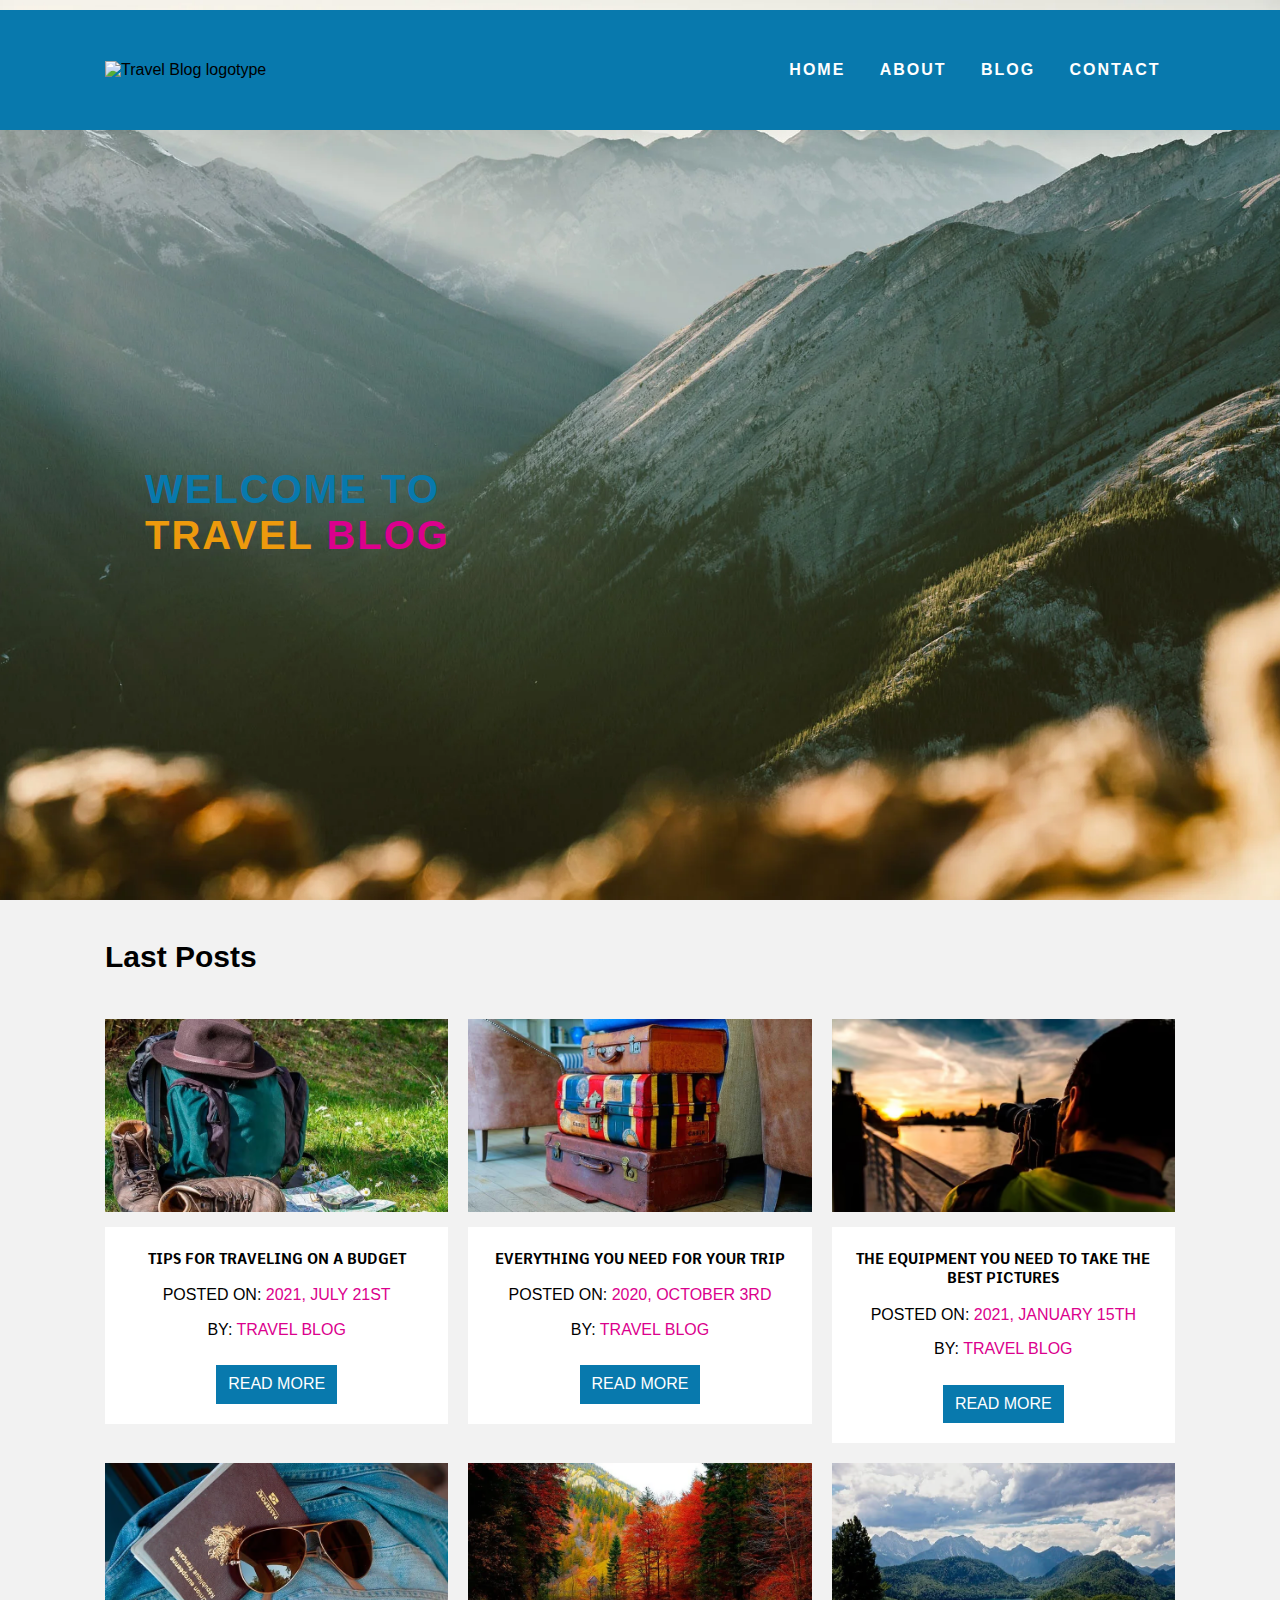
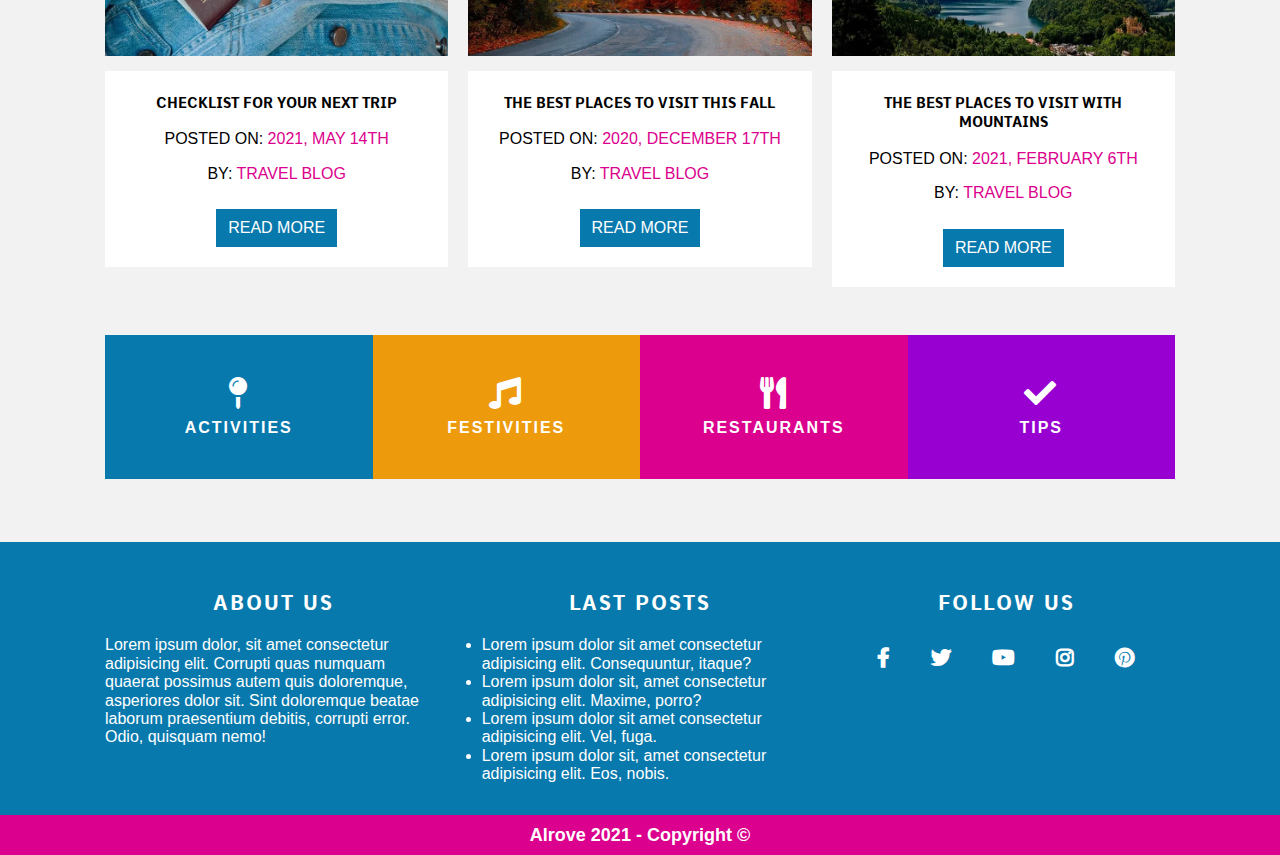
==== commit d6ad4988: "Add files via upload" ====
--- a/index.html
+++ b/index.html
@@ -13,8 +13,8 @@
         <!-- *** OG FACEBOOK *** -->
         <meta property="og:url" content="https://said-alrove.github.io/travel-blog/">
         <meta property="og:locale" content="en_US">
-        <meta property="og:image" content="https://said-alrove.github.io/travel-blog/assets/icons/open-graph(1).png">
-        <meta property="og:image:type" content="img/png">
+        <meta property="og:image" content="https://said-alrove.github.io/travel-blog/assets/icons/open-graph(1).jpg">
+        <meta property="og:image:type" content="img/jpg">
         <meta property="og:image:width" content="800">
         <meta property="og:image:height" content="450">
         <meta property="og:image:alt" content="A backpack with a passport and glasses">
@@ -23,7 +23,7 @@
         <!-- *** OG TWITTER *** -->
         <meta name="twitter:card" content="summary_large_image"> 
         <meta name="twitter:creator" content="@said_alrove">
-        <meta name="twitter:image" content="https://said-alrove.github.io/travel-blog/assets/icons/open-graph(1).png">
+        <meta name="twitter:image" content="https://said-alrove.github.io/travel-blog/assets/icons/open-graph(1).jpg">
         <meta name="twitter:image:alt" content="A backpack with a passport and glasses">
         <meta name="twitter:title" content="Home | Travel Blog">
         <meta name="twitter:description" content="The best place on the web to look for tips and advice on traveling.">
@@ -50,9 +50,9 @@
                 <div class="container">
                     <div class="logotype-container">
                         <picture class="txt-center">
-                            <source type="image/avif" srcset="https://said-alrove.github.io/travel-blog/assets/avif/logotype(1).avif">
-                            <source type="image/webp" srcset="https://said-alrove.github.io/travel-blog/assets/webp/logotype(1).webp">
-                            <img src="https://said-alrove.github.io/travel-blog/assets/webp/logotype(1).webp" alt="Travel Blog logotype">
+                            <source type="image/avif" srcset="https://said-alrove.github.io/travel-blog/assets/avif/logotype.avif">
+                            <source type="image/webp" srcset="https://said-alrove.github.io/travel-blog/assets/webp/logotype.webp">
+                            <img src="https://said-alrove.github.io/travel-blog/assets/webp/logotype.webp" alt="Travel Blog logotype">
                         </picture>
                     </div> <!-- .LOGOTYPE-CONTAINER -->
                     <nav class="nav-container">
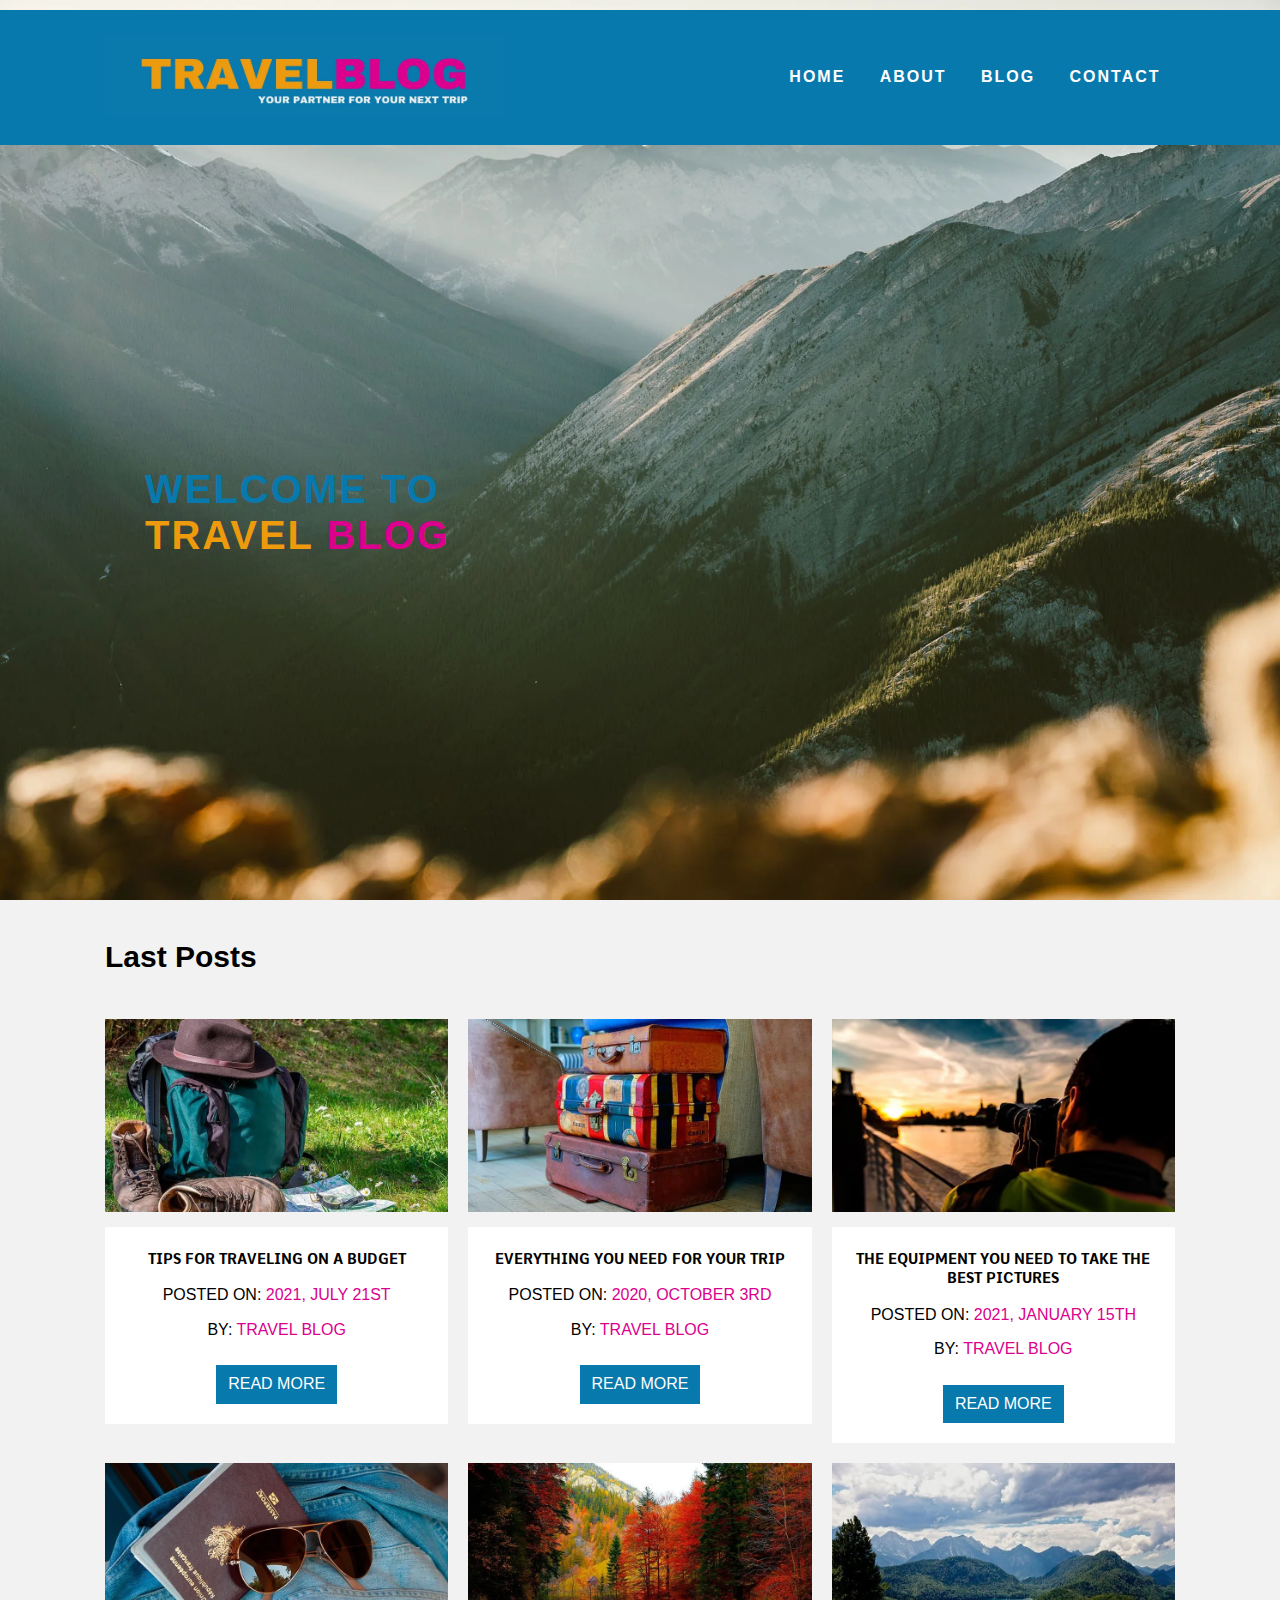
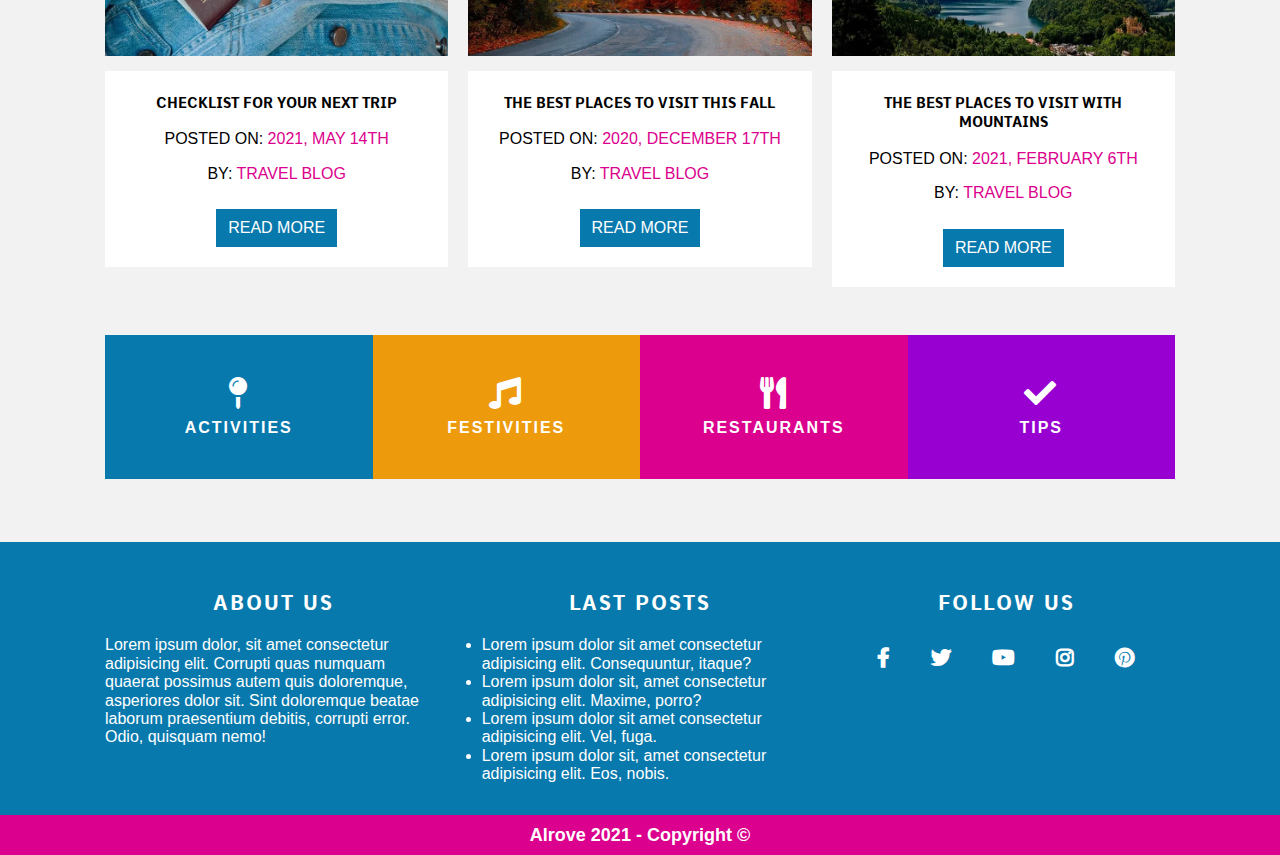
==== commit 58f782d9: "Add files via upload" ====
--- a/index.html
+++ b/index.html
@@ -13,8 +13,8 @@
         <!-- *** OG FACEBOOK *** -->
         <meta property="og:url" content="https://said-alrove.github.io/travel-blog/">
         <meta property="og:locale" content="en_US">
-        <meta property="og:image" content="https://said-alrove.github.io/travel-blog/assets/icons/open-graph(1).jpg">
-        <meta property="og:image:type" content="img/jpg">
+        <meta property="og:image" content="https://said-alrove.github.io/travel-blog/assets/icons/open-graph(1).png">
+        <meta property="og:image:type" content="img/png">
         <meta property="og:image:width" content="800">
         <meta property="og:image:height" content="450">
         <meta property="og:image:alt" content="A backpack with a passport and glasses">
@@ -23,7 +23,7 @@
         <!-- *** OG TWITTER *** -->
         <meta name="twitter:card" content="summary_large_image"> 
         <meta name="twitter:creator" content="@said_alrove">
-        <meta name="twitter:image" content="https://said-alrove.github.io/travel-blog/assets/icons/open-graph(1).jpg">
+        <meta name="twitter:image" content="https://said-alrove.github.io/travel-blog/assets/icons/open-graph(1).png">
         <meta name="twitter:image:alt" content="A backpack with a passport and glasses">
         <meta name="twitter:title" content="Home | Travel Blog">
         <meta name="twitter:description" content="The best place on the web to look for tips and advice on traveling.">
